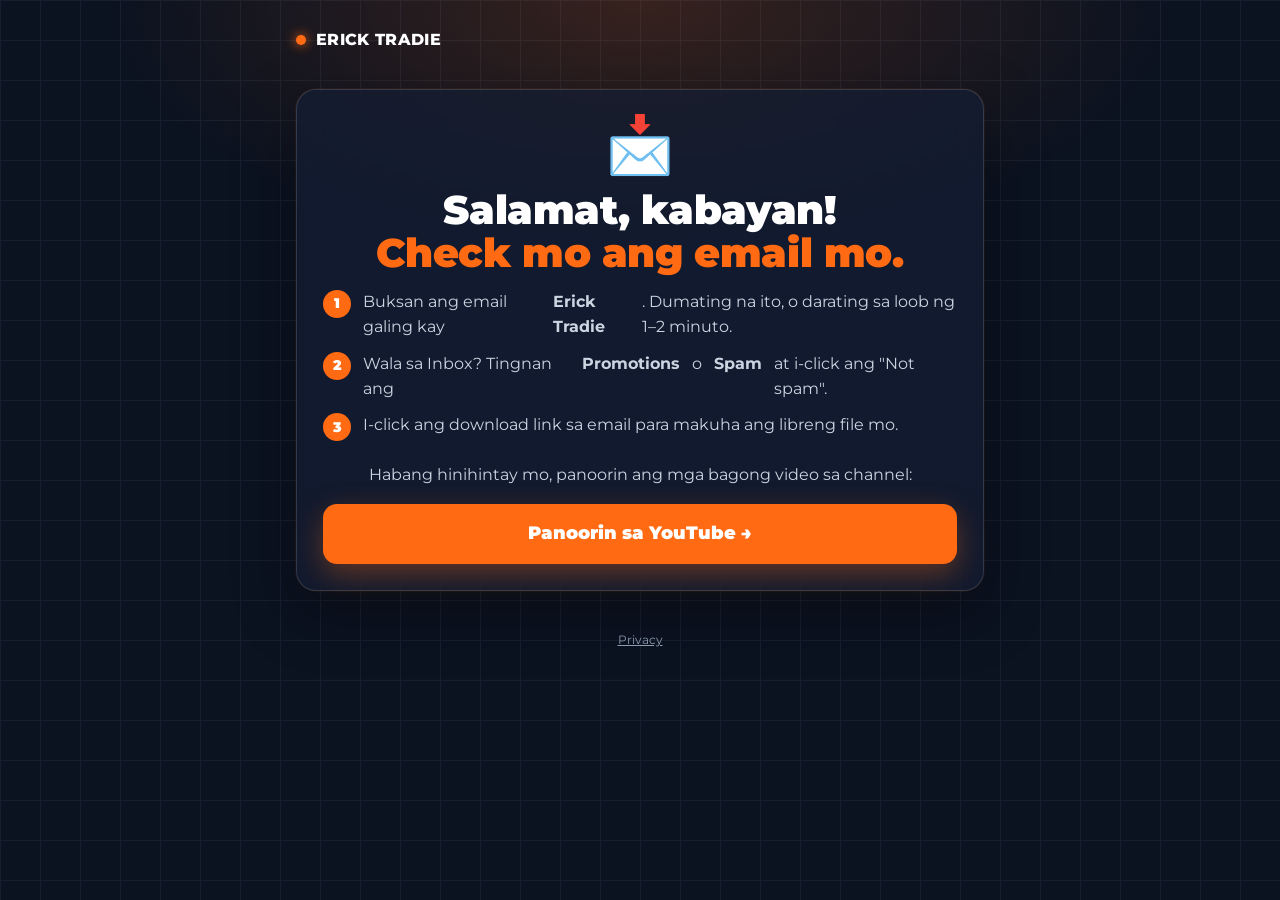
==== salamat/index.html @ a46e5f9f "Free guide pages: PTE reviewer, TESDA ebook, skills assessment reviewer Co-Authored-By: Claude Opus " ====
<!doctype html>
<html lang="en">
<head>
  <meta charset="utf-8">
  <meta name="viewport" content="width=device-width, initial-scale=1">
  <title>Salamat! Check Your Email | Erick Tradie</title>
  <meta name="robots" content="noindex">
  <link href="https://fonts.googleapis.com/css2?family=Montserrat:wght@400;600;700;800;900&display=swap" rel="stylesheet">
  <link rel="stylesheet" href="../assets/style.css">
</head>
<body>
  <div class="wrap prose" style="margin:0 auto">
    <a class="brand" href="../"><span class="dot"></span> ERICK TRADIE</a>
    <div class="card center" style="margin-top:36px">
      <div class="big-emoji">📩</div>
      <h1>Salamat, kabayan!<br><span style="color:var(--orange)">Check mo ang email mo.</span></h1>
      <ol class="steps">
        <li>Buksan ang email galing kay <b>Erick Tradie</b>. Dumating na ito, o darating sa loob ng 1–2 minuto.</li>
        <li>Wala sa Inbox? Tingnan ang <b>Promotions</b> o <b>Spam</b> at i-click ang "Not spam".</li>
        <li>I-click ang download link sa email para makuha ang libreng file mo.</li>
      </ol>
      <p style="margin-top:22px">Habang hinihintay mo, panoorin ang mga bagong video sa channel:</p>
      <a class="btn" href="https://www.youtube.com/@ericktradie" rel="noopener">Panoorin sa YouTube →</a>
    </div>
    <footer><a href="../privacy/">Privacy</a></footer>
  </div>
</body>
</html>
---- assets/style.css ----
/* Erick Tradie lead pages — "Kuya Tech" palette (same as the videos) */
:root {
  --bg: #0B1220;
  --grid: #161F30;
  --card: rgba(20, 30, 52, 0.72);
  --line: rgba(255, 255, 255, 0.14);
  --orange: #FF6A13;
  --orange-soft: rgba(255, 106, 19, 0.16);
  --lime: #E8FF3A;
  --text: #FFFFFF;
  --muted: #94A3B8;
  --radius: 20px;
}
* { box-sizing: border-box; }
html { -webkit-text-size-adjust: 100%; }
body {
  margin: 0;
  background-color: var(--bg);
  background-image:
    radial-gradient(ellipse 60% 40% at 50% 0%, rgba(255, 106, 19, 0.18), transparent 70%),
    linear-gradient(var(--grid) 1px, transparent 1px),
    linear-gradient(90deg, var(--grid) 1px, transparent 1px);
  background-size: 100% 100%, 40px 40px, 40px 40px;
  color: var(--text);
  font-family: "Montserrat", "Segoe UI", system-ui, -apple-system, sans-serif;
  line-height: 1.55;
  min-height: 100vh;
}
.wrap { max-width: 1040px; margin: 0 auto; padding: 28px 16px 48px; }
.brand { display: flex; align-items: center; gap: 10px; font-weight: 800; letter-spacing: .02em; color: var(--text); text-decoration: none; }
.brand .dot { width: 10px; height: 10px; border-radius: 50%; background: var(--orange); box-shadow: 0 0 12px var(--orange); }

/* Desktop: text left, form right. Phone: headline -> form -> what's inside (form above the fold). */
.hero { display: grid; grid-template-columns: 1.1fr .9fr; grid-template-areas: "intro card" "inside card"; column-gap: 40px; row-gap: 10px; align-items: start; margin-top: 36px; }
.hero .intro { grid-area: intro; align-self: end; }
.hero .card { grid-area: card; align-self: center; }
.hero .inside { grid-area: inside; }
.inside-title { font-size: 16px; color: var(--muted); text-transform: uppercase; letter-spacing: .08em; margin: 0 0 12px; }
@media (max-width: 820px) {
  .hero { grid-template-columns: 1fr; grid-template-areas: "intro" "card" "inside"; row-gap: 26px; margin-top: 20px; }
  .lead { margin-bottom: 0; }
}

.kicker { display: inline-block; padding: 6px 14px; border-radius: 999px; background: var(--orange-soft); border: 1px solid rgba(255,106,19,.5); color: #FFB48A; font-size: 14px; font-weight: 700; }
h1 { font-size: clamp(32px, 6vw, 54px); line-height: 1.08; margin: 16px 0 14px; font-weight: 900; letter-spacing: -0.01em; }
h1 .accent { color: var(--orange); }
.lead { font-size: 18px; color: #CBD5E1; margin: 0 0 22px; max-width: 560px; }

.list { list-style: none; padding: 0; margin: 0 0 8px; display: grid; gap: 10px; }
.list li { display: flex; gap: 12px; align-items: flex-start; font-size: 16px; }
.list li::before { content: ""; flex: 0 0 22px; height: 22px; margin-top: 1px; border-radius: 7px; background: var(--orange) url("data:image/svg+xml,%3Csvg xmlns='http://www.w3.org/2000/svg' viewBox='0 0 24 24' fill='none' stroke='white' stroke-width='3.2' stroke-linecap='round' stroke-linejoin='round'%3E%3Cpath d='M5 12.5l4.5 4.5L19 7.5'/%3E%3C/svg%3E") center / 15px no-repeat; }

.card { background: var(--card); border: 1px solid var(--line); border-radius: var(--radius); padding: 26px; backdrop-filter: blur(16px); -webkit-backdrop-filter: blur(16px); box-shadow: 0 20px 60px rgba(0,0,0,.35), 0 0 0 1px rgba(255,106,19,.08); }
.card h2 { margin: 0 0 6px; font-size: 22px; }
.card p.small { margin: 0 0 18px; color: var(--muted); font-size: 14px; }

.cover { display: flex; gap: 16px; align-items: center; margin-bottom: 20px; }
.book { flex: 0 0 86px; height: 112px; border-radius: 6px 12px 12px 6px; background: linear-gradient(160deg, #13223A, #0B1220); border: 1px solid rgba(255,106,19,.6); box-shadow: 6px 8px 0 rgba(255,106,19,.25); display: flex; flex-direction: column; justify-content: center; padding: 8px; font-weight: 900; font-size: 13px; line-height: 1.1; }
.book span { color: var(--orange); font-size: 18px; }
.cover .meta { font-size: 14px; color: var(--muted); }
.cover .meta b { color: var(--text); display: block; font-size: 16px; }

label { display: block; font-size: 14px; font-weight: 700; margin: 0 0 6px; }
input[type=text], input[type=email] { width: 100%; padding: 14px 16px; border-radius: 12px; border: 1px solid var(--line); background: rgba(255,255,255,.06); color: var(--text); font: inherit; font-size: 16px; margin-bottom: 14px; }
input:focus { outline: 2px solid var(--orange); outline-offset: 1px; border-color: transparent; }
.consent { display: flex; gap: 10px; align-items: flex-start; font-size: 13px; color: var(--muted); margin: 4px 0 18px; }
.consent input { margin-top: 3px; width: 18px; height: 18px; accent-color: var(--orange); flex: 0 0 18px; }
.consent a { color: #FFB48A; }
.btn { width: 100%; padding: 16px 20px; border: 0; border-radius: 14px; background: var(--orange); color: #fff; font: inherit; font-weight: 900; font-size: 18px; cursor: pointer; box-shadow: 0 10px 30px rgba(255,106,19,.35); transition: transform .12s ease, box-shadow .12s ease; text-decoration: none; display: inline-block; text-align: center; }
.btn:hover { transform: translateY(-1px); box-shadow: 0 14px 34px rgba(255,106,19,.45); }
.btn:disabled { opacity: .6; cursor: wait; }
.note { font-size: 12px; color: var(--muted); text-align: center; margin: 12px 0 0; }

.about { display: flex; gap: 18px; align-items: center; margin-top: 44px; padding: 20px; border-radius: var(--radius); background: rgba(255,255,255,.03); border: 1px solid var(--line); }
.about img { width: 76px; height: 76px; border-radius: 50%; object-fit: cover; border: 3px solid var(--orange); flex: 0 0 76px; }
.about p { margin: 0; color: #CBD5E1; font-size: 15px; }
.about b { color: var(--text); }

footer { margin-top: 40px; font-size: 12px; color: var(--muted); text-align: center; }
footer a { color: var(--muted); }

.prose { max-width: 720px; }
.prose h1 { font-size: clamp(28px, 5vw, 40px); }
.prose h2 { font-size: 20px; margin-top: 28px; }
.prose p, .prose li { color: #CBD5E1; }
.center { text-align: center; }
.big-emoji { font-size: 56px; line-height: 1; }
.steps { counter-reset: s; list-style: none; padding: 0; display: grid; gap: 12px; text-align: left; }
.steps li { counter-increment: s; display: flex; gap: 12px; align-items: flex-start; }
.steps li::before { content: counter(s); flex: 0 0 28px; height: 28px; border-radius: 50%; background: var(--orange); color: #fff; font-weight: 900; display: grid; place-items: center; font-size: 14px; }
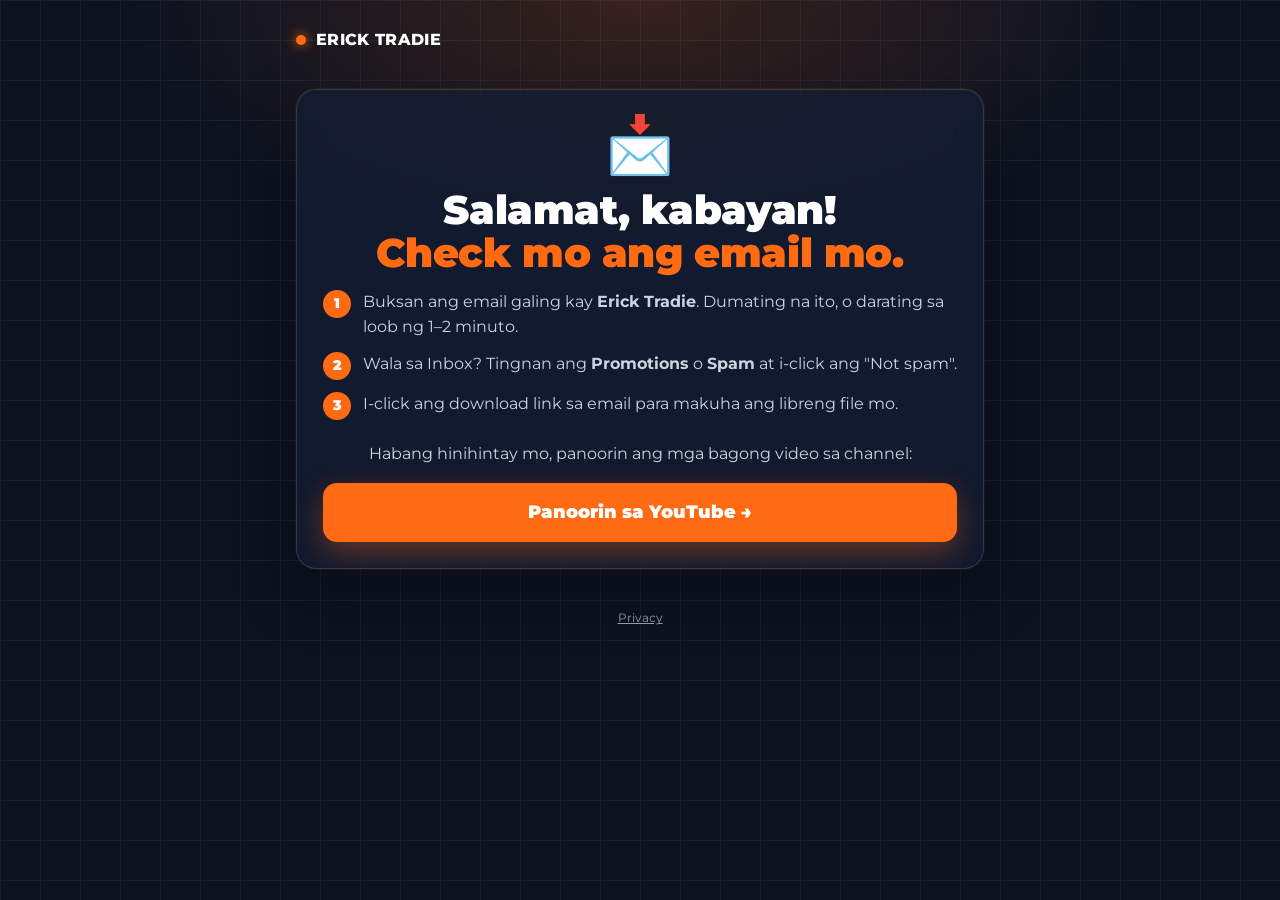
==== commit bf5d23c9: "Fix Salamat step layout Co-Authored-By: Claude Opus 5.5 <noreply@anthropic.com>" ====
--- a/salamat/index.html
+++ b/salamat/index.html
@@ -15,9 +15,9 @@
       <div class="big-emoji">📩</div>
       <h1>Salamat, kabayan!<br><span style="color:var(--orange)">Check mo ang email mo.</span></h1>
       <ol class="steps">
-        <li>Buksan ang email galing kay <b>Erick Tradie</b>. Dumating na ito, o darating sa loob ng 1–2 minuto.</li>
-        <li>Wala sa Inbox? Tingnan ang <b>Promotions</b> o <b>Spam</b> at i-click ang "Not spam".</li>
-        <li>I-click ang download link sa email para makuha ang libreng file mo.</li>
+        <li><span>Buksan ang email galing kay <b>Erick Tradie</b>. Dumating na ito, o darating sa loob ng 1–2 minuto.</span></li>
+        <li><span>Wala sa Inbox? Tingnan ang <b>Promotions</b> o <b>Spam</b> at i-click ang "Not spam".</span></li>
+        <li><span>I-click ang download link sa email para makuha ang libreng file mo.</span></li>
       </ol>
       <p style="margin-top:22px">Habang hinihintay mo, panoorin ang mga bagong video sa channel:</p>
       <a class="btn" href="https://www.youtube.com/@ericktradie" rel="noopener">Panoorin sa YouTube →</a>
